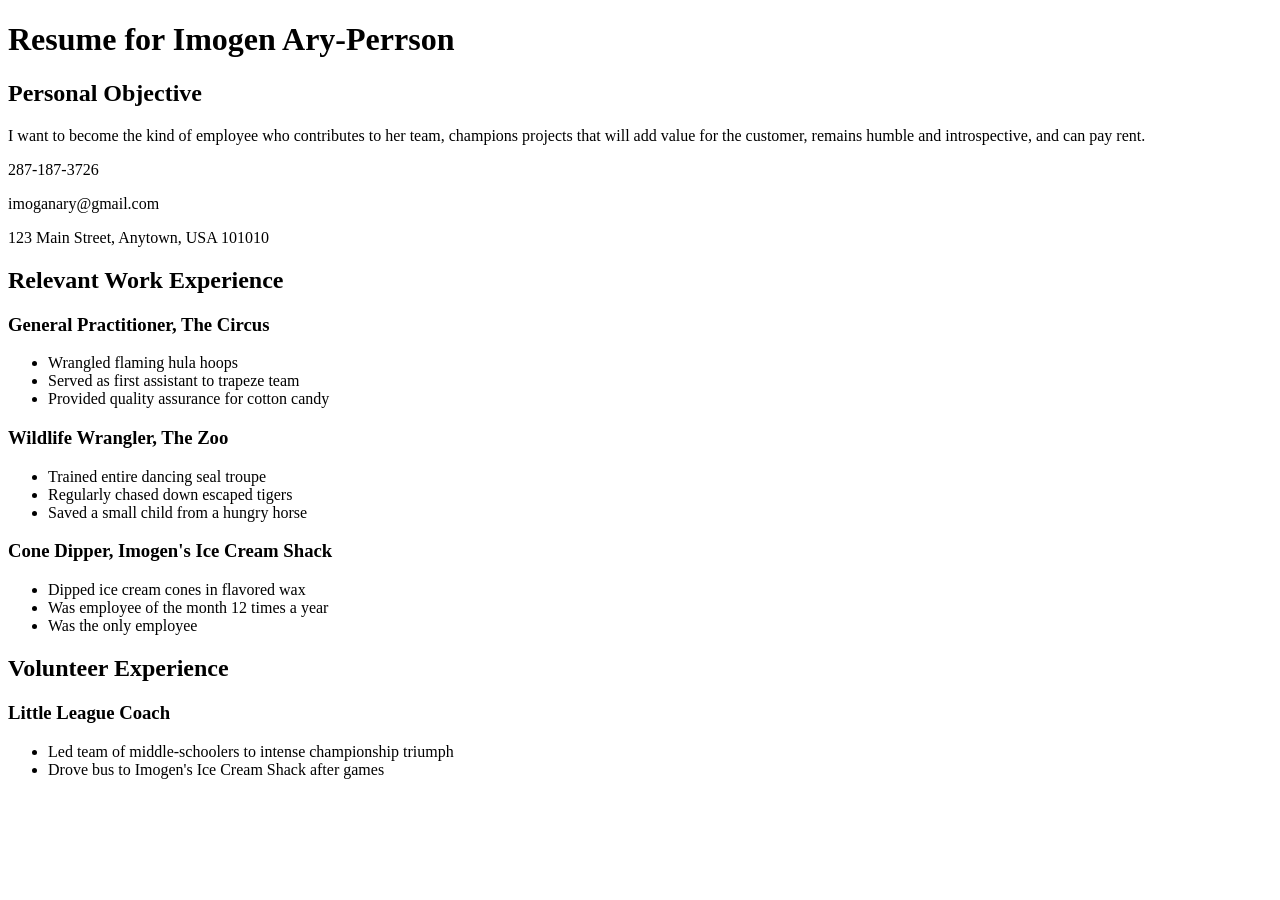
==== css/css-demo/index.html @ 11ed6097 "Add link tags to index.html in css-demo directory" ====
<!DOCTYPE html>
<html>
<head>
  <title>Resume</title>
  <!-- We're using Google Fonts, which you can also do on your sites, but you don't need to know how for any assessments in this unit. -->
  <link href='https://fonts.googleapis.com/css?family=Dancing+Script' rel='stylesheet' type='text/css'>
  <link rel="stylesheet" href="styles/elegant-styles.css" type="text/css">
  <link rel="stylesheet" href="styles/fixed-contact.css" type="text/css">
</head>
<body>
  <h1 id="resume-title">Resume for Imogen Ary-Perrson</h1>
  <section id="personal-objective">
    <h2>Personal Objective</h2>
    <p>I want to become the kind of employee who contributes to her team, champions projects that will add value for the customer, remains humble and introspective, and can pay rent.</p>
  </section>
  <section id="contact-info">
    <p>287-187-3726</p>
    <p>imoganary@gmail.com</p>
    <p>123 Main Street, Anytown, USA 101010</p>
  </section>

  <section id="work-experience">
    <h2 class="experience-category">Relevant Work Experience</h2>
    <section class="job">
      <h3>General Practitioner, The Circus</h3>
      <ul>
        <li>Wrangled flaming hula hoops</li>
        <li>Served as first assistant to trapeze team</li>
        <li class="featured">Provided quality assurance for cotton candy</li>
      </ul>
    </section>
    <section class="job">
      <h3>Wildlife Wrangler, The Zoo</h3>
      <ul>
        <li>Trained entire dancing seal troupe</li>
        <li>Regularly chased down escaped tigers</li>
        <li class="featured">Saved a small child from a hungry horse</li>
      </ul>
    </section>
    <section class="job">
      <h3>Cone Dipper, Imogen's Ice Cream Shack</h3>
      <ul>
        <li>Dipped ice cream cones in flavored wax</li>
        <li class="featured">Was employee of the month 12 times a year</li>
        <li>Was the only employee</li>
      </ul>
    </section>
  </section>

  <section id="volunteer-experience">
    <h2 class="experience-category">Volunteer Experience</h1>
    <section class="volunteer-gig">
      <h3>Little League Coach</h3>
      <ul>
        <li>Led team of middle-schoolers to intense championship triumph</li>
        <li>Drove bus to Imogen's Ice Cream Shack after games</li>
      </ul>
    </section>
  </section>
</body>
</html>
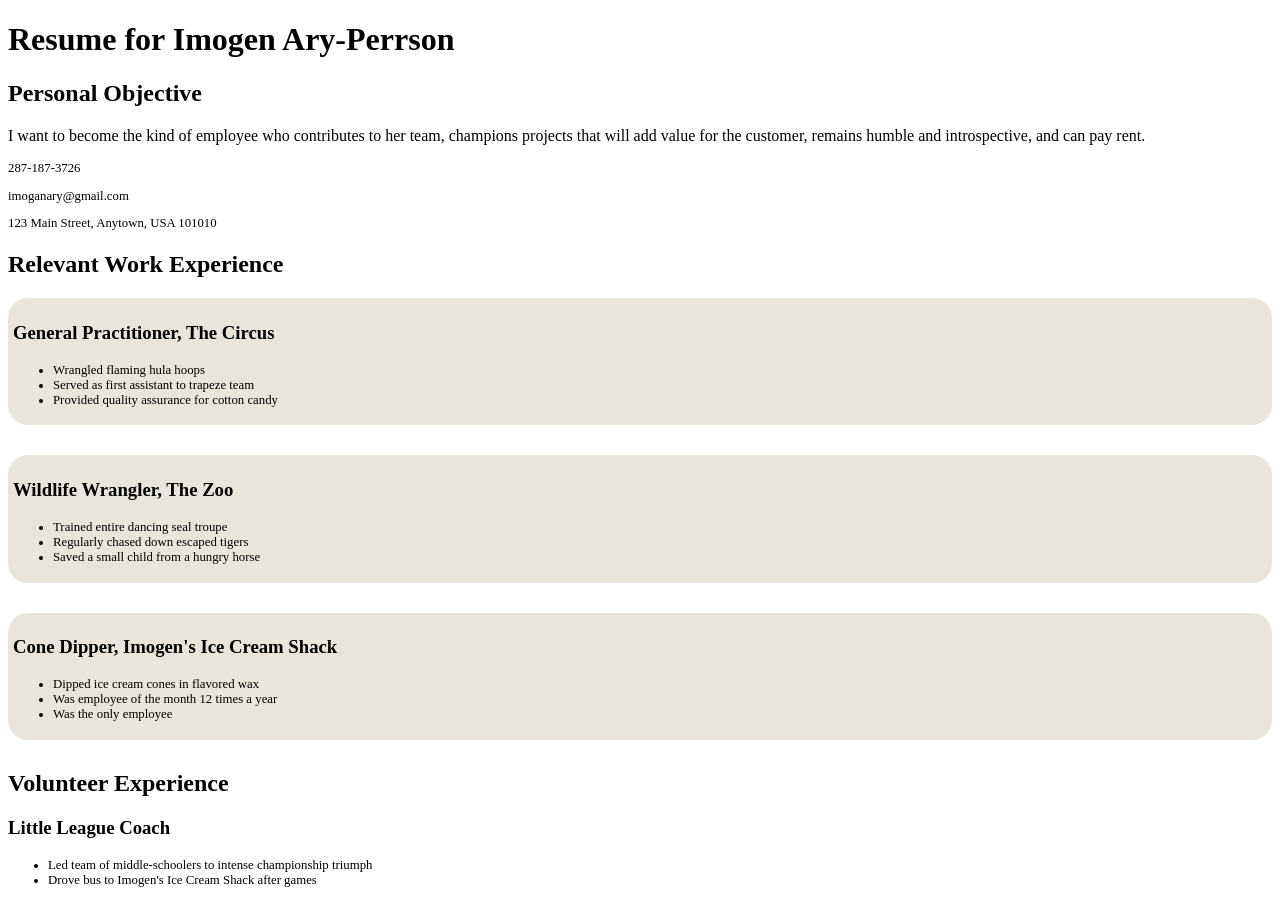
==== commit db369edb: "Add practice.css. Add new link tag to index.html in css-demo/.     - practice.css in css/css-demo/st" ====
--- a/css/css-demo/index.html
+++ b/css/css-demo/index.html
@@ -6,6 +6,7 @@
   <link href='https://fonts.googleapis.com/css?family=Dancing+Script' rel='stylesheet' type='text/css'>
   <link rel="stylesheet" href="styles/elegant-styles.css" type="text/css">
   <link rel="stylesheet" href="styles/fixed-contact.css" type="text/css">
+  <link rel="stylesheet" href="styles/practice.css" type="text/css">
 </head>
 <body>
   <h1 id="resume-title">Resume for Imogen Ary-Perrson</h1>
@@ -23,7 +24,7 @@
     <h2 class="experience-category">Relevant Work Experience</h2>
     <section class="job">
       <h3>General Practitioner, The Circus</h3>
-      <ul>
+      <ul class='experience'>
         <li>Wrangled flaming hula hoops</li>
         <li>Served as first assistant to trapeze team</li>
         <li class="featured">Provided quality assurance for cotton candy</li>
@@ -31,7 +32,7 @@
     </section>
     <section class="job">
       <h3>Wildlife Wrangler, The Zoo</h3>
-      <ul>
+      <ul class='experience'>
         <li>Trained entire dancing seal troupe</li>
         <li>Regularly chased down escaped tigers</li>
         <li class="featured">Saved a small child from a hungry horse</li>
@@ -39,7 +40,7 @@
     </section>
     <section class="job">
       <h3>Cone Dipper, Imogen's Ice Cream Shack</h3>
-      <ul>
+      <ul class='experience'>
         <li>Dipped ice cream cones in flavored wax</li>
         <li class="featured">Was employee of the month 12 times a year</li>
         <li>Was the only employee</li>
@@ -51,7 +52,7 @@
     <h2 class="experience-category">Volunteer Experience</h1>
     <section class="volunteer-gig">
       <h3>Little League Coach</h3>
-      <ul>
+      <ul class='experience'>
         <li>Led team of middle-schoolers to intense championship triumph</li>
         <li>Drove bus to Imogen's Ice Cream Shack after games</li>
       </ul>
--- a/css/css-demo/styles/practice.css
+++ b/css/css-demo/styles/practice.css
@@ -0,0 +1,15 @@
+#contact-info {
+    font-size: 0.8em;
+}
+
+.job {
+    background-color: #e9e5dc;
+    border-radius: 20px;
+    padding: 5px;
+    margin-top: 10px;
+    margin-bottom: 30px;
+}
+
+ul.experience {
+    font-size: 0.8em;
+}
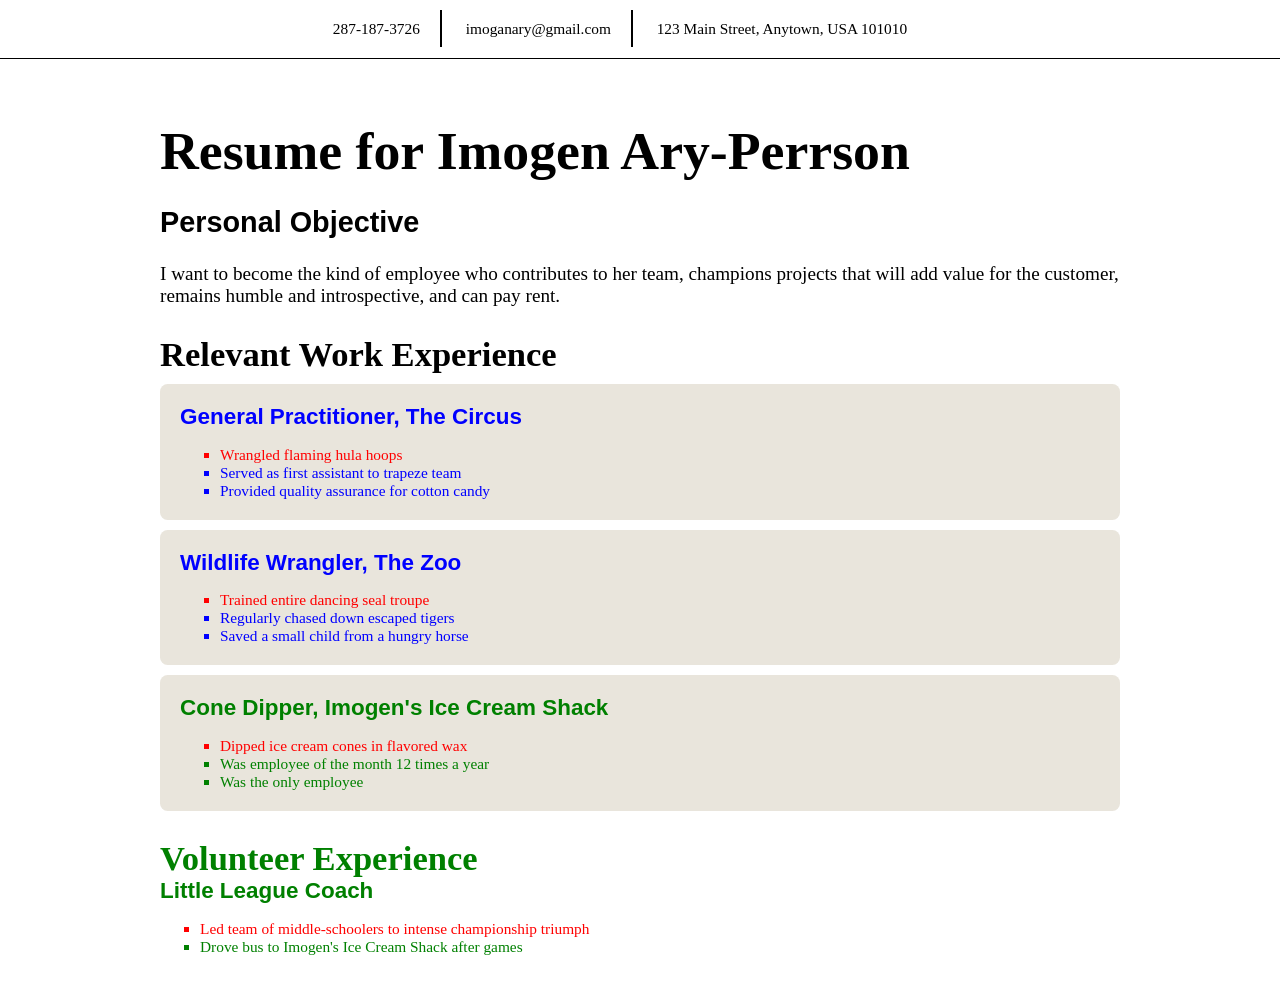
==== commit 9d7635b6: "Amend css-demo/ to contain solo files" ====
--- a/css/css-demo/index.html
+++ b/css/css-demo/index.html
@@ -4,9 +4,10 @@
   <title>Resume</title>
   <!-- We're using Google Fonts, which you can also do on your sites, but you don't need to know how for any assessments in this unit. -->
   <link href='https://fonts.googleapis.com/css?family=Dancing+Script' rel='stylesheet' type='text/css'>
-  <link rel="stylesheet" href="styles/elegant-styles.css" type="text/css">
-  <link rel="stylesheet" href="styles/fixed-contact.css" type="text/css">
-  <link rel="stylesheet" href="styles/practice.css" type="text/css">
+  <link rel="stylesheet" type="text/css" href="styles/elegant-styles.css">
+  <link rel="stylesheet" type="text/css" href="styles/fixed-contact.css">
+  <link rel="stylesheet" type="text/css" href="styles/practice.css">
+  
 </head>
 <body>
   <h1 id="resume-title">Resume for Imogen Ary-Perrson</h1>
@@ -24,7 +25,7 @@
     <h2 class="experience-category">Relevant Work Experience</h2>
     <section class="job">
       <h3>General Practitioner, The Circus</h3>
-      <ul class='experience'>
+      <ul class="work-details">
         <li>Wrangled flaming hula hoops</li>
         <li>Served as first assistant to trapeze team</li>
         <li class="featured">Provided quality assurance for cotton candy</li>
@@ -32,7 +33,7 @@
     </section>
     <section class="job">
       <h3>Wildlife Wrangler, The Zoo</h3>
-      <ul class='experience'>
+      <ul class="work-details">
         <li>Trained entire dancing seal troupe</li>
         <li>Regularly chased down escaped tigers</li>
         <li class="featured">Saved a small child from a hungry horse</li>
@@ -40,7 +41,7 @@
     </section>
     <section class="job">
       <h3>Cone Dipper, Imogen's Ice Cream Shack</h3>
-      <ul class='experience'>
+      <ul class="work-details">
         <li>Dipped ice cream cones in flavored wax</li>
         <li class="featured">Was employee of the month 12 times a year</li>
         <li>Was the only employee</li>
@@ -52,7 +53,7 @@
     <h2 class="experience-category">Volunteer Experience</h1>
     <section class="volunteer-gig">
       <h3>Little League Coach</h3>
-      <ul class='experience'>
+      <ul class="work-details">
         <li>Led team of middle-schoolers to intense championship triumph</li>
         <li>Drove bus to Imogen's Ice Cream Shack after games</li>
       </ul>
--- a/css/css-demo/styles/elegant-styles.css
+++ b/css/css-demo/styles/elegant-styles.css
@@ -0,0 +1,67 @@
+/* You can use an HTML tag as a selector ... */
+
+html {
+  background-image: url("../images/wov.png");
+}
+
+body {
+  font-family: "Georgia", serif;
+  padding: 20px 30px;
+  border-radius: 5px;
+  background-color: white;
+  margin: 30px auto;
+  max-width: 960px;
+  font-size: 1.2em;
+}
+
+ul {
+  list-style-type: square;
+}
+
+/* You can select multiple tags at once! */
+
+h1, h2, h3, h4, h5, h6 {
+  font-family: "Helvetica", sans-serif;
+}
+
+/* 
+
+You can select a class (preceded by a period) 
+or ID (preceded by a hash).
+
+In HTML, a class is assigned like this:
+<p class="your-class-here">some text</p>
+
+An ID is assigned like this:
+<p id="your-id-here">some text</p>
+
+A given ID should only be used once in a document.
+A given class can be used multiple times in a document.
+
+*/
+
+.experience-category, #resume-title {
+  font-family: 'Dancing Script', cursive;
+  margin-bottom: 0px;
+}
+
+/* You can use a tag AND a class
+to make the rule more specific. */
+
+h2.experience-category {
+  font-size: 1.8em;
+}
+
+h1#resume-title {
+  font-size: 2.8em;
+  margin-top: 0;
+}
+
+/* You can select the child tag of
+an element of a certain class (the p
+is nested inside the contact-info section) */
+
+#contact-info p {
+  line-height: 0.8;
+  padding: 10px;
+}
--- a/css/css-demo/styles/fixed-contact.css
+++ b/css/css-demo/styles/fixed-contact.css
@@ -0,0 +1,29 @@
+section#contact-info {
+  position: fixed;
+  top: 0px;
+  right: 0px;
+  text-align: center;
+  width: 100%;
+  background-color: white;
+  border-bottom: 1px solid black;
+  padding: 20px;
+}
+
+h1#resume-title {
+  margin-top: 70px;
+}
+
+#contact-info p {
+  display: inline;
+  padding-right: 20px;
+  padding-left: 20px;
+  border-right: 2px solid black;
+}
+
+/* We use the last-of-type selector
+to avoid the appearance of an extra
+border. */
+
+section#contact-info p:last-of-type {
+  border-right: none;
+}
--- a/css/css-demo/styles/practice.css
+++ b/css/css-demo/styles/practice.css
@@ -1,15 +1,38 @@
-#contact-info {
+/** {
+    outline: 1px solid red
+}*/
+section#contact-info {
     font-size: 0.8em;
 }
 
 .job {
     background-color: #e9e5dc;
-    border-radius: 20px;
-    padding: 5px;
+    border-radius: 0.4em;
+    padding: 20px;
     margin-top: 10px;
-    margin-bottom: 30px;
+    margin-bottom: 10px;
 }
 
-ul.experience {
+h3 {
+    margin: 0px auto;
+}
+
+ul.work-details {
+    margin-bottom: 0px;
     font-size: 0.8em;
+}
+
+/*pseudo-selection example*/
+li:first-of-type {
+    color: red;
+}
+
+/*child selection*/
+section section {
+    color: blue;
+}
+
+/*specific child selection with pseudo-selector*/
+section:last-child {
+    color: green;
 }
